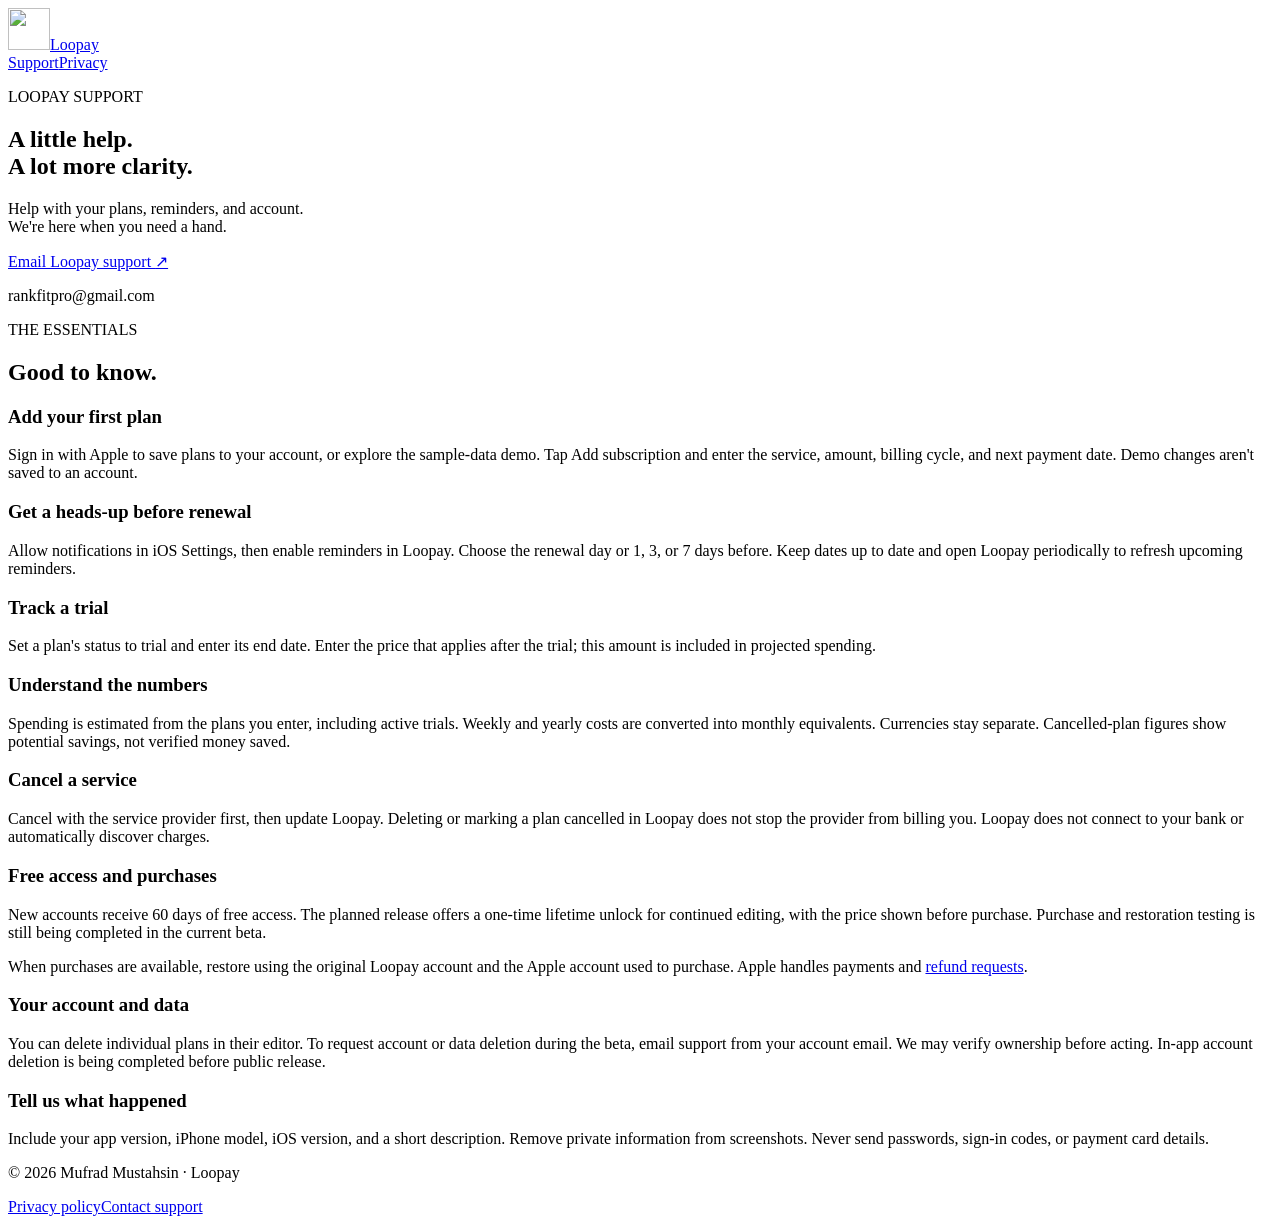
==== index.html @ 86290919 "Publish static support and privacy pages" ====
<!doctype html><html lang="en"><head><meta charset="utf-8"><meta name="viewport" content="width=device-width,initial-scale=1"><title>Loopay — Support & Privacy</title><meta name="description" content="Help with Loopay subscription tracking, reminders, your account, and privacy."><link rel="icon" href="/loopay-support/loopay-icon.png"><link rel="stylesheet" href="/loopay-support/styles.css"></head><body><link rel="preload" as="image" href="/loopay-support/loopay-icon.png"/><header><a class="brand" href="/loopay-support/"><img src="/loopay-support/loopay-icon.png" width="42" height="42" alt=""/>Loopay</a><nav><a href="#help">Support</a><a href="/loopay-support/privacy/">Privacy</a></nav></header><main><section class="intro"><p class="eyebrow">LOOPAY SUPPORT</p><h1>A little help.<br/><span>A lot more clarity.</span></h1><p class="lead">Help with your plans, reminders, and account.<br/>We&#x27;re here when you need a hand.</p><a class="contact" href="mailto:rankfitpro@gmail.com">Email Loopay support <span aria-hidden="true">↗</span></a><p class="small">rankfitpro@gmail.com</p></section><section id="help" class="help"><div><p class="eyebrow">THE ESSENTIALS</p><h2>Good to know.</h2></div><div class="articles"><article><h3>Add your first plan</h3><p>Sign in with Apple to save plans to your account, or explore the sample-data demo. Tap Add subscription and enter the service, amount, billing cycle, and next payment date. Demo changes aren&#x27;t saved to an account.</p></article><article><h3>Get a heads-up before renewal</h3><p>Allow notifications in iOS Settings, then enable reminders in Loopay. Choose the renewal day or 1, 3, or 7 days before. Keep dates up to date and open Loopay periodically to refresh upcoming reminders.</p></article><article><h3>Track a trial</h3><p>Set a plan&#x27;s status to trial and enter its end date. Enter the price that applies after the trial; this amount is included in projected spending.</p></article><article><h3>Understand the numbers</h3><p>Spending is estimated from the plans you enter, including active trials. Weekly and yearly costs are converted into monthly equivalents. Currencies stay separate. Cancelled-plan figures show potential savings, not verified money saved.</p></article><article><h3>Cancel a service</h3><p>Cancel with the service provider first, then update Loopay. Deleting or marking a plan cancelled in Loopay does not stop the provider from billing you. Loopay does not connect to your bank or automatically discover charges.</p></article><article><h3>Free access and purchases</h3><p>New accounts receive 60 days of free access. The planned release offers a one-time lifetime unlock for continued editing, with the price shown before purchase. Purchase and restoration testing is still being completed in the current beta.</p><p>When purchases are available, restore using the original Loopay account and the Apple account used to purchase. Apple handles payments and <a href="https://reportaproblem.apple.com/">refund requests</a>.</p></article><article><h3>Your account and data</h3><p>You can delete individual plans in their editor. To request account or data deletion during the beta, email support from your account email. We may verify ownership before acting. In-app account deletion is being completed before public release.</p></article><article><h3>Tell us what happened</h3><p>Include your app version, iPhone model, iOS version, and a short description. Remove private information from screenshots. Never send passwords, sign-in codes, or payment card details.</p></article></div></section></main><footer><p>© 2026 Mufrad Mustahsin · Loopay</p><a href="/loopay-support/privacy/">Privacy policy</a><a href="mailto:rankfitpro@gmail.com">Contact support</a></footer></body></html>
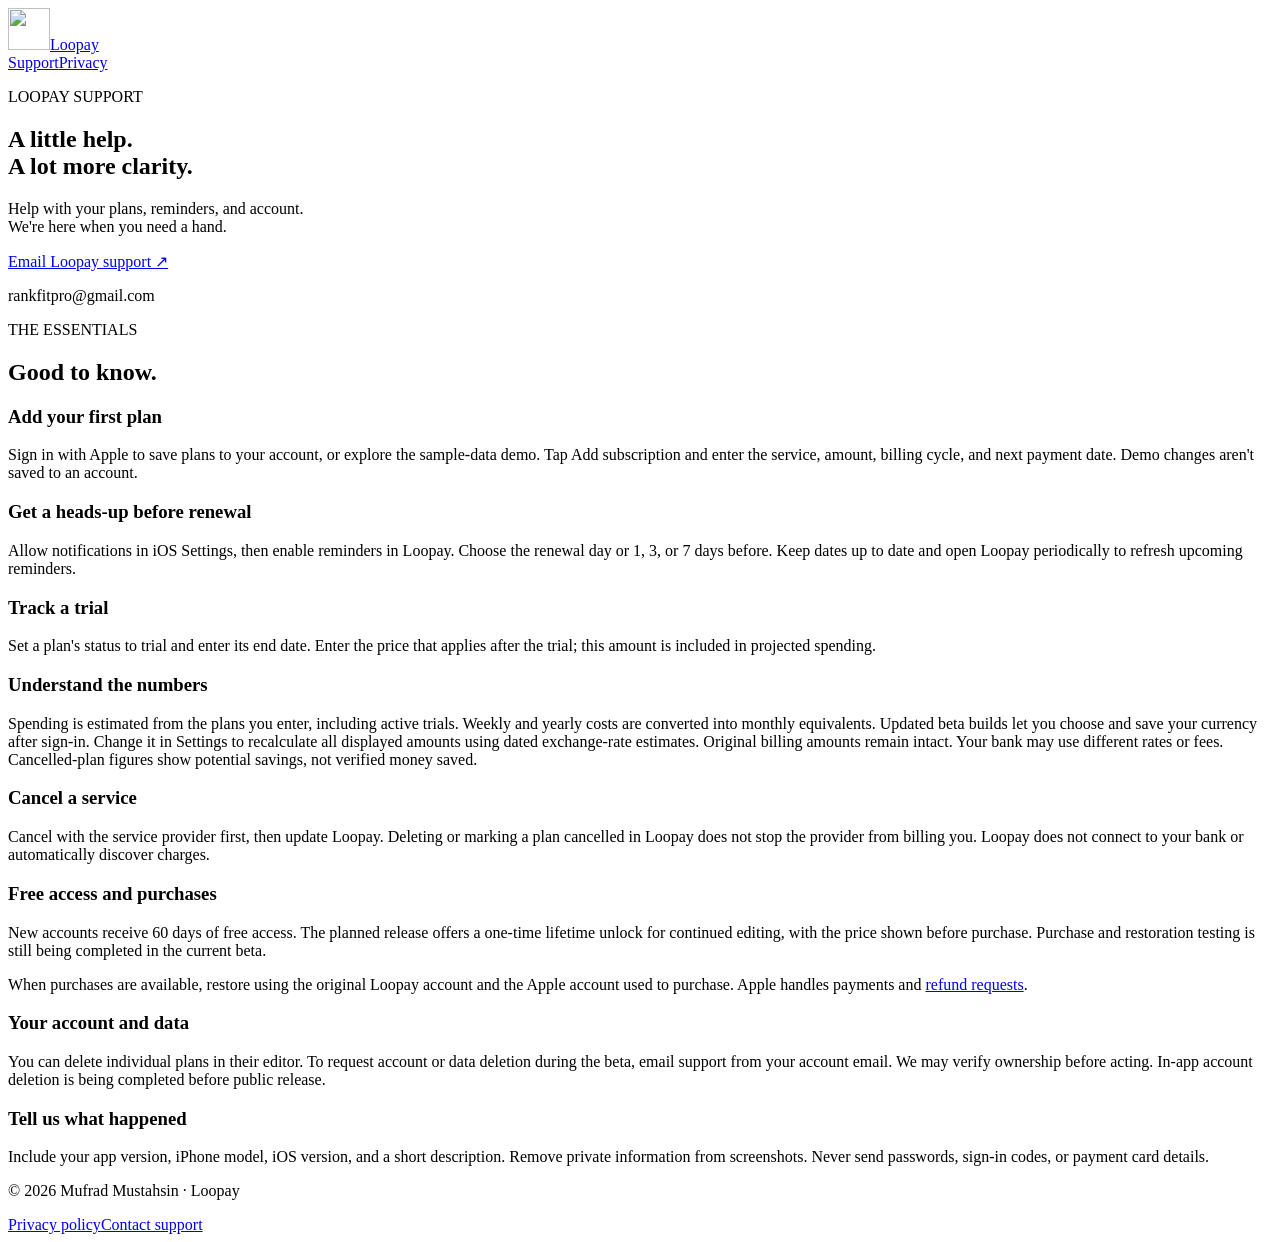
==== commit 07ebeb2b: "Publish updated currency and privacy help" ====
--- a/index.html
+++ b/index.html
@@ -1 +1 @@
-<!doctype html><html lang="en"><head><meta charset="utf-8"><meta name="viewport" content="width=device-width,initial-scale=1"><title>Loopay — Support & Privacy</title><meta name="description" content="Help with Loopay subscription tracking, reminders, your account, and privacy."><link rel="icon" href="/loopay-support/loopay-icon.png"><link rel="stylesheet" href="/loopay-support/styles.css"></head><body><link rel="preload" as="image" href="/loopay-support/loopay-icon.png"/><header><a class="brand" href="/loopay-support/"><img src="/loopay-support/loopay-icon.png" width="42" height="42" alt=""/>Loopay</a><nav><a href="#help">Support</a><a href="/loopay-support/privacy/">Privacy</a></nav></header><main><section class="intro"><p class="eyebrow">LOOPAY SUPPORT</p><h1>A little help.<br/><span>A lot more clarity.</span></h1><p class="lead">Help with your plans, reminders, and account.<br/>We&#x27;re here when you need a hand.</p><a class="contact" href="mailto:rankfitpro@gmail.com">Email Loopay support <span aria-hidden="true">↗</span></a><p class="small">rankfitpro@gmail.com</p></section><section id="help" class="help"><div><p class="eyebrow">THE ESSENTIALS</p><h2>Good to know.</h2></div><div class="articles"><article><h3>Add your first plan</h3><p>Sign in with Apple to save plans to your account, or explore the sample-data demo. Tap Add subscription and enter the service, amount, billing cycle, and next payment date. Demo changes aren&#x27;t saved to an account.</p></article><article><h3>Get a heads-up before renewal</h3><p>Allow notifications in iOS Settings, then enable reminders in Loopay. Choose the renewal day or 1, 3, or 7 days before. Keep dates up to date and open Loopay periodically to refresh upcoming reminders.</p></article><article><h3>Track a trial</h3><p>Set a plan&#x27;s status to trial and enter its end date. Enter the price that applies after the trial; this amount is included in projected spending.</p></article><article><h3>Understand the numbers</h3><p>Spending is estimated from the plans you enter, including active trials. Weekly and yearly costs are converted into monthly equivalents. Currencies stay separate. Cancelled-plan figures show potential savings, not verified money saved.</p></article><article><h3>Cancel a service</h3><p>Cancel with the service provider first, then update Loopay. Deleting or marking a plan cancelled in Loopay does not stop the provider from billing you. Loopay does not connect to your bank or automatically discover charges.</p></article><article><h3>Free access and purchases</h3><p>New accounts receive 60 days of free access. The planned release offers a one-time lifetime unlock for continued editing, with the price shown before purchase. Purchase and restoration testing is still being completed in the current beta.</p><p>When purchases are available, restore using the original Loopay account and the Apple account used to purchase. Apple handles payments and <a href="https://reportaproblem.apple.com/">refund requests</a>.</p></article><article><h3>Your account and data</h3><p>You can delete individual plans in their editor. To request account or data deletion during the beta, email support from your account email. We may verify ownership before acting. In-app account deletion is being completed before public release.</p></article><article><h3>Tell us what happened</h3><p>Include your app version, iPhone model, iOS version, and a short description. Remove private information from screenshots. Never send passwords, sign-in codes, or payment card details.</p></article></div></section></main><footer><p>© 2026 Mufrad Mustahsin · Loopay</p><a href="/loopay-support/privacy/">Privacy policy</a><a href="mailto:rankfitpro@gmail.com">Contact support</a></footer></body></html>+<!doctype html><html lang="en"><head><meta charset="utf-8"><meta name="viewport" content="width=device-width,initial-scale=1"><title>Loopay — Support & Privacy</title><meta name="description" content="Help with Loopay subscription tracking, reminders, your account, and privacy."><link rel="icon" href="/loopay-support/loopay-icon.png"><link rel="stylesheet" href="/loopay-support/styles.css"></head><body><link rel="preload" as="image" href="/loopay-support/loopay-icon.png"/><header><a class="brand" href="/loopay-support/"><img src="/loopay-support/loopay-icon.png" width="42" height="42" alt=""/>Loopay</a><nav><a href="#help">Support</a><a href="/loopay-support/privacy/">Privacy</a></nav></header><main><section class="intro"><p class="eyebrow">LOOPAY SUPPORT</p><h1>A little help.<br/><span>A lot more clarity.</span></h1><p class="lead">Help with your plans, reminders, and account.<br/>We&#x27;re here when you need a hand.</p><a class="contact" href="mailto:rankfitpro@gmail.com">Email Loopay support <span aria-hidden="true">↗</span></a><p class="small">rankfitpro@gmail.com</p></section><section id="help" class="help"><div><p class="eyebrow">THE ESSENTIALS</p><h2>Good to know.</h2></div><div class="articles"><article><h3>Add your first plan</h3><p>Sign in with Apple to save plans to your account, or explore the sample-data demo. Tap Add subscription and enter the service, amount, billing cycle, and next payment date. Demo changes aren&#x27;t saved to an account.</p></article><article><h3>Get a heads-up before renewal</h3><p>Allow notifications in iOS Settings, then enable reminders in Loopay. Choose the renewal day or 1, 3, or 7 days before. Keep dates up to date and open Loopay periodically to refresh upcoming reminders.</p></article><article><h3>Track a trial</h3><p>Set a plan&#x27;s status to trial and enter its end date. Enter the price that applies after the trial; this amount is included in projected spending.</p></article><article><h3>Understand the numbers</h3><p>Spending is estimated from the plans you enter, including active trials. Weekly and yearly costs are converted into monthly equivalents. Updated beta builds let you choose and save your currency after sign-in. Change it in Settings to recalculate all displayed amounts using dated exchange-rate estimates. Original billing amounts remain intact. Your bank may use different rates or fees. Cancelled-plan figures show potential savings, not verified money saved.</p></article><article><h3>Cancel a service</h3><p>Cancel with the service provider first, then update Loopay. Deleting or marking a plan cancelled in Loopay does not stop the provider from billing you. Loopay does not connect to your bank or automatically discover charges.</p></article><article><h3>Free access and purchases</h3><p>New accounts receive 60 days of free access. The planned release offers a one-time lifetime unlock for continued editing, with the price shown before purchase. Purchase and restoration testing is still being completed in the current beta.</p><p>When purchases are available, restore using the original Loopay account and the Apple account used to purchase. Apple handles payments and <a href="https://reportaproblem.apple.com/">refund requests</a>.</p></article><article><h3>Your account and data</h3><p>You can delete individual plans in their editor. To request account or data deletion during the beta, email support from your account email. We may verify ownership before acting. In-app account deletion is being completed before public release.</p></article><article><h3>Tell us what happened</h3><p>Include your app version, iPhone model, iOS version, and a short description. Remove private information from screenshots. Never send passwords, sign-in codes, or payment card details.</p></article></div></section></main><footer><p>© 2026 Mufrad Mustahsin · Loopay</p><a href="/loopay-support/privacy/">Privacy policy</a><a href="mailto:rankfitpro@gmail.com">Contact support</a></footer></body></html>
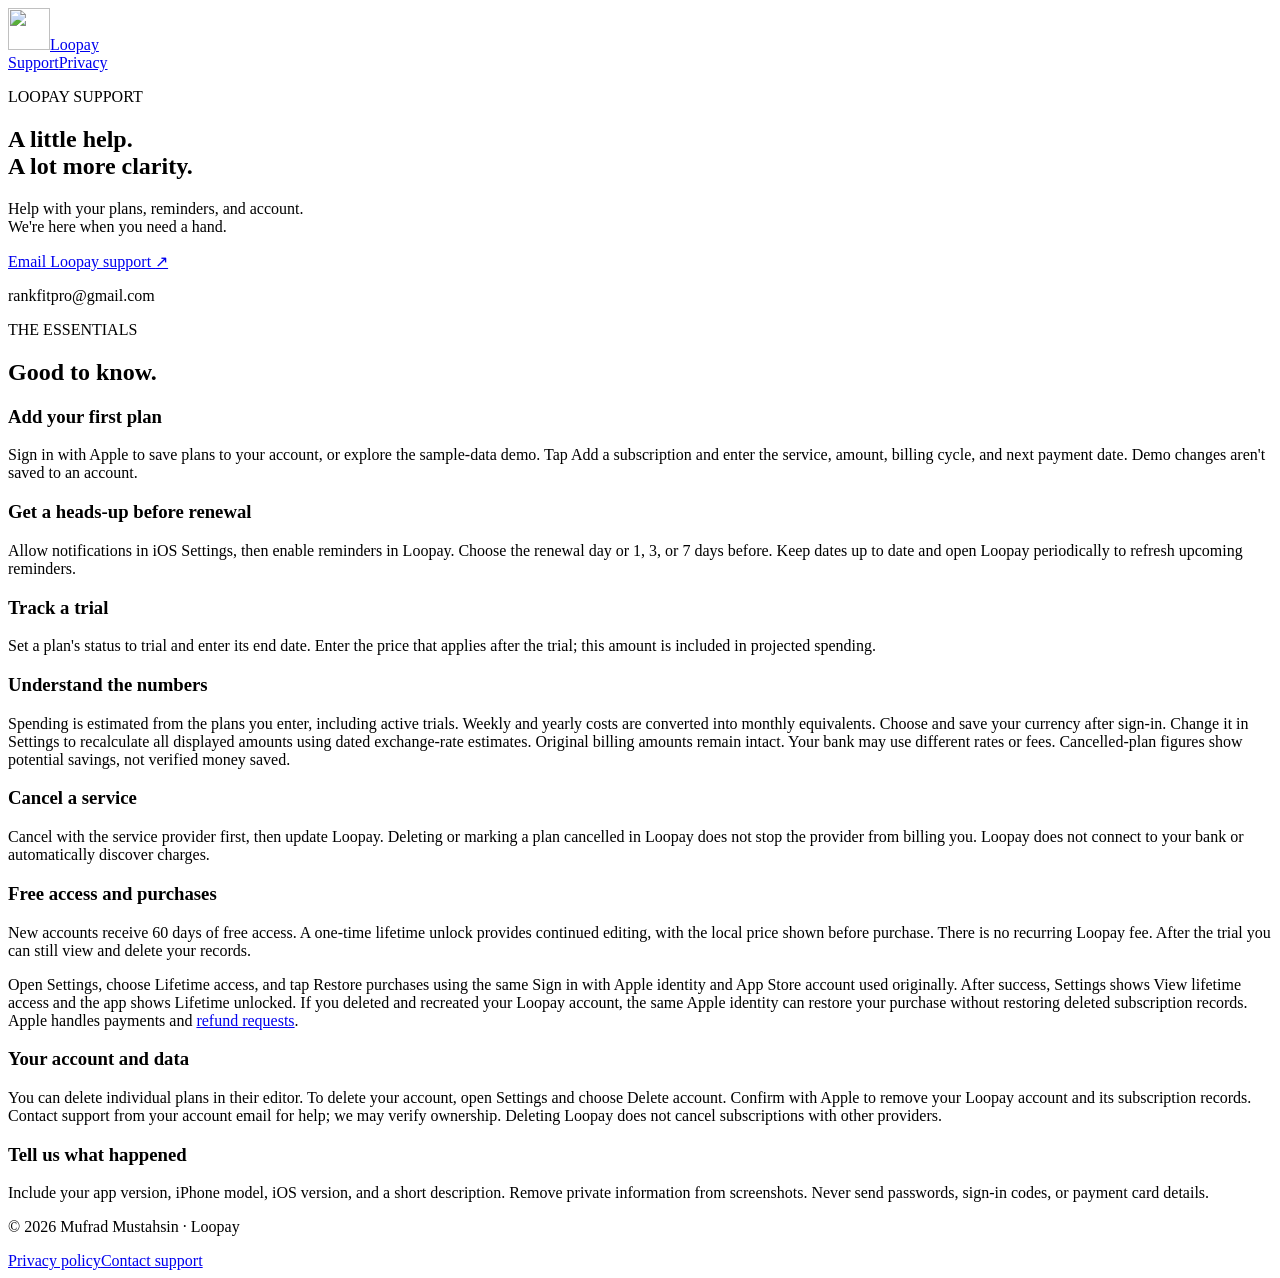
==== commit aa1fd838: "Publish production support and privacy updates" ====
--- a/index.html
+++ b/index.html
@@ -1 +1 @@
-<!doctype html><html lang="en"><head><meta charset="utf-8"><meta name="viewport" content="width=device-width,initial-scale=1"><title>Loopay — Support & Privacy</title><meta name="description" content="Help with Loopay subscription tracking, reminders, your account, and privacy."><link rel="icon" href="/loopay-support/loopay-icon.png"><link rel="stylesheet" href="/loopay-support/styles.css"></head><body><link rel="preload" as="image" href="/loopay-support/loopay-icon.png"/><header><a class="brand" href="/loopay-support/"><img src="/loopay-support/loopay-icon.png" width="42" height="42" alt=""/>Loopay</a><nav><a href="#help">Support</a><a href="/loopay-support/privacy/">Privacy</a></nav></header><main><section class="intro"><p class="eyebrow">LOOPAY SUPPORT</p><h1>A little help.<br/><span>A lot more clarity.</span></h1><p class="lead">Help with your plans, reminders, and account.<br/>We&#x27;re here when you need a hand.</p><a class="contact" href="mailto:rankfitpro@gmail.com">Email Loopay support <span aria-hidden="true">↗</span></a><p class="small">rankfitpro@gmail.com</p></section><section id="help" class="help"><div><p class="eyebrow">THE ESSENTIALS</p><h2>Good to know.</h2></div><div class="articles"><article><h3>Add your first plan</h3><p>Sign in with Apple to save plans to your account, or explore the sample-data demo. Tap Add subscription and enter the service, amount, billing cycle, and next payment date. Demo changes aren&#x27;t saved to an account.</p></article><article><h3>Get a heads-up before renewal</h3><p>Allow notifications in iOS Settings, then enable reminders in Loopay. Choose the renewal day or 1, 3, or 7 days before. Keep dates up to date and open Loopay periodically to refresh upcoming reminders.</p></article><article><h3>Track a trial</h3><p>Set a plan&#x27;s status to trial and enter its end date. Enter the price that applies after the trial; this amount is included in projected spending.</p></article><article><h3>Understand the numbers</h3><p>Spending is estimated from the plans you enter, including active trials. Weekly and yearly costs are converted into monthly equivalents. Updated beta builds let you choose and save your currency after sign-in. Change it in Settings to recalculate all displayed amounts using dated exchange-rate estimates. Original billing amounts remain intact. Your bank may use different rates or fees. Cancelled-plan figures show potential savings, not verified money saved.</p></article><article><h3>Cancel a service</h3><p>Cancel with the service provider first, then update Loopay. Deleting or marking a plan cancelled in Loopay does not stop the provider from billing you. Loopay does not connect to your bank or automatically discover charges.</p></article><article><h3>Free access and purchases</h3><p>New accounts receive 60 days of free access. The planned release offers a one-time lifetime unlock for continued editing, with the price shown before purchase. Purchase and restoration testing is still being completed in the current beta.</p><p>When purchases are available, restore using the original Loopay account and the Apple account used to purchase. Apple handles payments and <a href="https://reportaproblem.apple.com/">refund requests</a>.</p></article><article><h3>Your account and data</h3><p>You can delete individual plans in their editor. To request account or data deletion during the beta, email support from your account email. We may verify ownership before acting. In-app account deletion is being completed before public release.</p></article><article><h3>Tell us what happened</h3><p>Include your app version, iPhone model, iOS version, and a short description. Remove private information from screenshots. Never send passwords, sign-in codes, or payment card details.</p></article></div></section></main><footer><p>© 2026 Mufrad Mustahsin · Loopay</p><a href="/loopay-support/privacy/">Privacy policy</a><a href="mailto:rankfitpro@gmail.com">Contact support</a></footer></body></html>+<!doctype html><html lang="en"><head><meta charset="utf-8"><meta name="viewport" content="width=device-width,initial-scale=1"><title>Loopay — Support & Privacy</title><meta name="description" content="Help with Loopay subscription tracking, reminders, your account, and privacy."><link rel="icon" href="/loopay-support/loopay-icon.png"><link rel="stylesheet" href="/loopay-support/styles.css"></head><body><link rel="preload" as="image" href="/loopay-support/loopay-icon.png"/><header><a class="brand" href="/loopay-support/"><img src="/loopay-support/loopay-icon.png" width="42" height="42" alt=""/>Loopay</a><nav><a href="#help">Support</a><a href="/loopay-support/privacy/">Privacy</a></nav></header><main><section class="intro"><p class="eyebrow">LOOPAY SUPPORT</p><h1>A little help.<br/><span>A lot more clarity.</span></h1><p class="lead">Help with your plans, reminders, and account.<br/>We&#x27;re here when you need a hand.</p><a class="contact" href="mailto:rankfitpro@gmail.com">Email Loopay support <span aria-hidden="true">↗</span></a><p class="small">rankfitpro@gmail.com</p></section><section id="help" class="help"><div><p class="eyebrow">THE ESSENTIALS</p><h2>Good to know.</h2></div><div class="articles"><article><h3>Add your first plan</h3><p>Sign in with Apple to save plans to your account, or explore the sample-data demo. Tap Add a subscription and enter the service, amount, billing cycle, and next payment date. Demo changes aren&#x27;t saved to an account.</p></article><article><h3>Get a heads-up before renewal</h3><p>Allow notifications in iOS Settings, then enable reminders in Loopay. Choose the renewal day or 1, 3, or 7 days before. Keep dates up to date and open Loopay periodically to refresh upcoming reminders.</p></article><article><h3>Track a trial</h3><p>Set a plan&#x27;s status to trial and enter its end date. Enter the price that applies after the trial; this amount is included in projected spending.</p></article><article><h3>Understand the numbers</h3><p>Spending is estimated from the plans you enter, including active trials. Weekly and yearly costs are converted into monthly equivalents. Choose and save your currency after sign-in. Change it in Settings to recalculate all displayed amounts using dated exchange-rate estimates. Original billing amounts remain intact. Your bank may use different rates or fees. Cancelled-plan figures show potential savings, not verified money saved.</p></article><article><h3>Cancel a service</h3><p>Cancel with the service provider first, then update Loopay. Deleting or marking a plan cancelled in Loopay does not stop the provider from billing you. Loopay does not connect to your bank or automatically discover charges.</p></article><article><h3>Free access and purchases</h3><p>New accounts receive 60 days of free access. A one-time lifetime unlock provides continued editing, with the local price shown before purchase. There is no recurring Loopay fee. After the trial you can still view and delete your records.</p><p>Open Settings, choose Lifetime access, and tap Restore purchases using the same Sign in with Apple identity and App Store account used originally. After success, Settings shows View lifetime access and the app shows Lifetime unlocked. If you deleted and recreated your Loopay account, the same Apple identity can restore your purchase without restoring deleted subscription records. Apple handles payments and <a href="https://reportaproblem.apple.com/">refund requests</a>.</p></article><article><h3>Your account and data</h3><p>You can delete individual plans in their editor. To delete your account, open Settings and choose Delete account. Confirm with Apple to remove your Loopay account and its subscription records. Contact support from your account email for help; we may verify ownership. Deleting Loopay does not cancel subscriptions with other providers.</p></article><article><h3>Tell us what happened</h3><p>Include your app version, iPhone model, iOS version, and a short description. Remove private information from screenshots. Never send passwords, sign-in codes, or payment card details.</p></article></div></section></main><footer><p>© 2026 Mufrad Mustahsin · Loopay</p><a href="/loopay-support/privacy/">Privacy policy</a><a href="mailto:rankfitpro@gmail.com">Contact support</a></footer></body></html>
